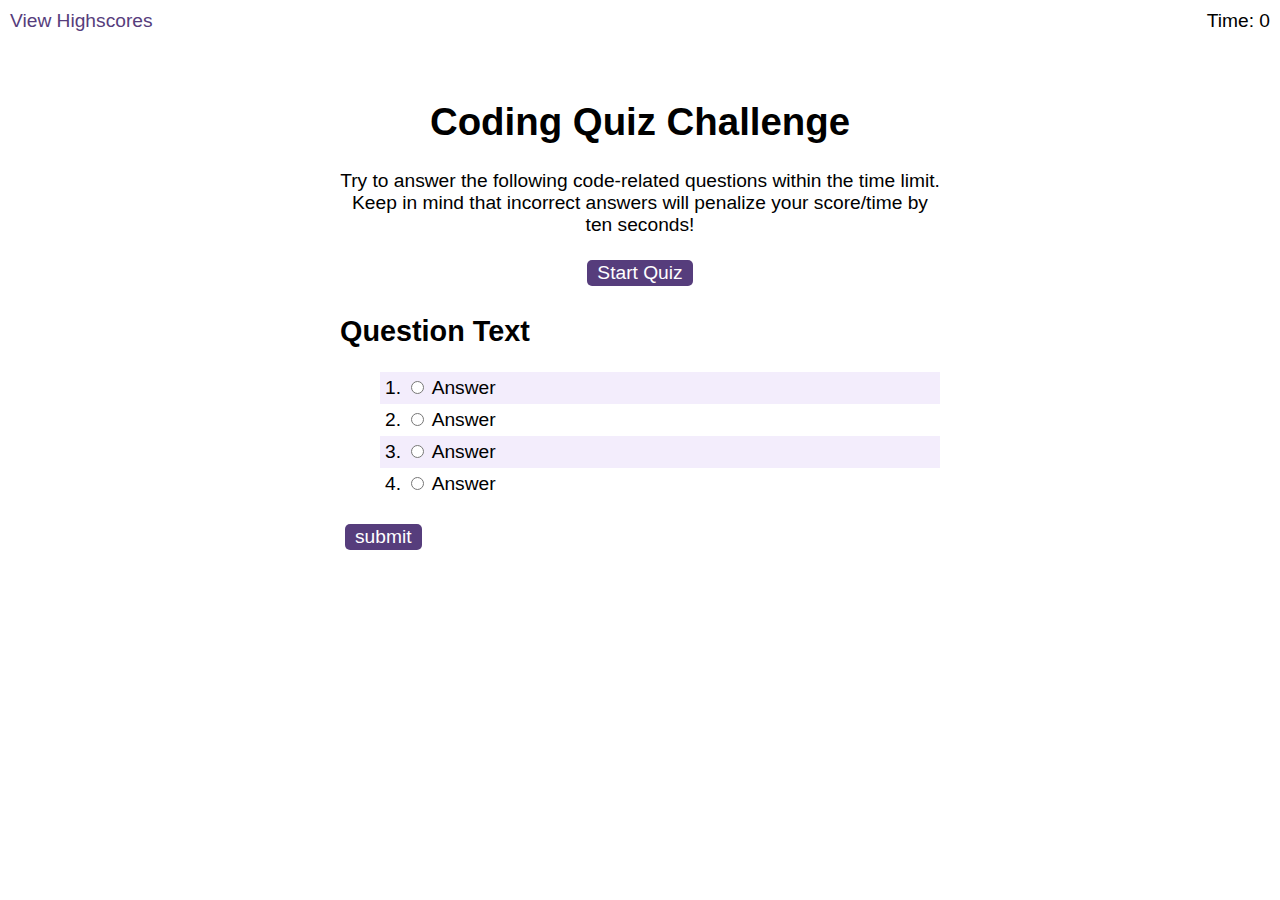
==== index.html @ 7272ae34 "Quiz data" ====
<!DOCTYPE html>
<html lang="en-gb">
  <head>
    <meta charset="UTF-8" />
    <meta name="viewport" content="width=device-width, initial-scale=1.0" />
    <meta http-equiv="X-UA-Compatible" content="ie=edge" />
    <title>Coding Quiz</title>

    <link rel="stylesheet" href="index.css" />
  </head>

  <body>
    <div class="scores"><a href="highscore.html">View Highscores</a></div>

    <div class="timer">Time: <span id="time">0</span></div>

    <div class="wrapper">
      <div id="start-screen" class="start">
        <h1>Coding Quiz Challenge</h1>
        <p>
          Try to answer the following code-related questions within the time
          limit. Keep in mind that incorrect answers will penalize your
          score/time by ten seconds!
        </p>
        <button id="start">Start Quiz</button>
      </div>


<div id="quiz">
    <div>
        <h2 id="question">Question Text</h2>
        <ul>
            <li>
                <input type="radio" name="answer" id="a" class="answer">
                <label for="a" id="a_text">Answer</label>
            </li>
            <li>
                <input type="radio" name="answer" id="b" class="answer">
                <label for="b" id="b_text">Answer</label>
            </li>
            <li>
                <input type="radio" name="answer" id="c" class="answer">
                <label for="c" id="c_text">Answer</label>
            </li>
            <li>
                <input type="radio" name="answer" id="d" class="answer">
                <label for="d" id="d_text">Answer</label>
            </li>
        </ul>
    </div>
    <button id="submit">submit</button>
</div>

      <!-- <div id="questions" class="hide">
        <h2 id="question-title"></h2>
        <div id="choices" class="choices"></div>
      </div>

      <div id="end-screen" class="hide">
        <h2>All done!</h2>
        <p>Your final score is <span id="final-score"></span>.</p>
        <p>
          Enter initials: <input type="text" id="initials" max="3" />
          <button id="submit">Submit</button>
        </p>
      </div>

      <div id="feedback" class="feedback hide"></div>
    </div> -->

    <script src="script.js"></script>
    <script src="logic.js"></script>
  </body>
</html>
---- index.css ----
body {
  font-family: Arial;
  font-size: 120%;
}

a {
  color: #563d7c;
  text-decoration: none;
  transition: color 0.1s;
}

a:hover {
  color: #8570a5;
}

button {
  display: inline-block;
  margin: 5px;
  cursor: pointer;
  font-size: 100%;
  background-color: #563d7c;
  border-radius: 5px;
  padding: 2px 10px;
  color: white;
  border: 0;
  transition: background-color 0.1s;
}

button:hover {
  background-color: #8570a5;
}

.choices button {
  display: block;
}

input[type="text"] {
  font-size: 100%;
}

ol {
  padding-left: 0px;
  max-height: 400px;
  overflow: auto;
}

li {
  padding: 5px;
  list-style: decimal inside none;
}

li:nth-child(odd) {
  background-color: #f3edfc;
}

.wrapper {
  margin: 100px auto 0 auto;
  max-width: 600px;
}

.hide {
  display: none;
}

.start {
  text-align: center;
}

.scores {
  position: absolute;
  top: 10px;
  left: 10px;
}

.feedback {
  font-style: italic;
  font-size: 120%;
  margin-top: 20px;
  padding-top: 10px;
  color: gray;
  border-top: 2px solid #ccc;
}

.timer {
  position: absolute;
  top: 10px;
  right: 10px;
}

ul {
    list-style-type: none;
}

ul li label {
    cursor: pointer;
}
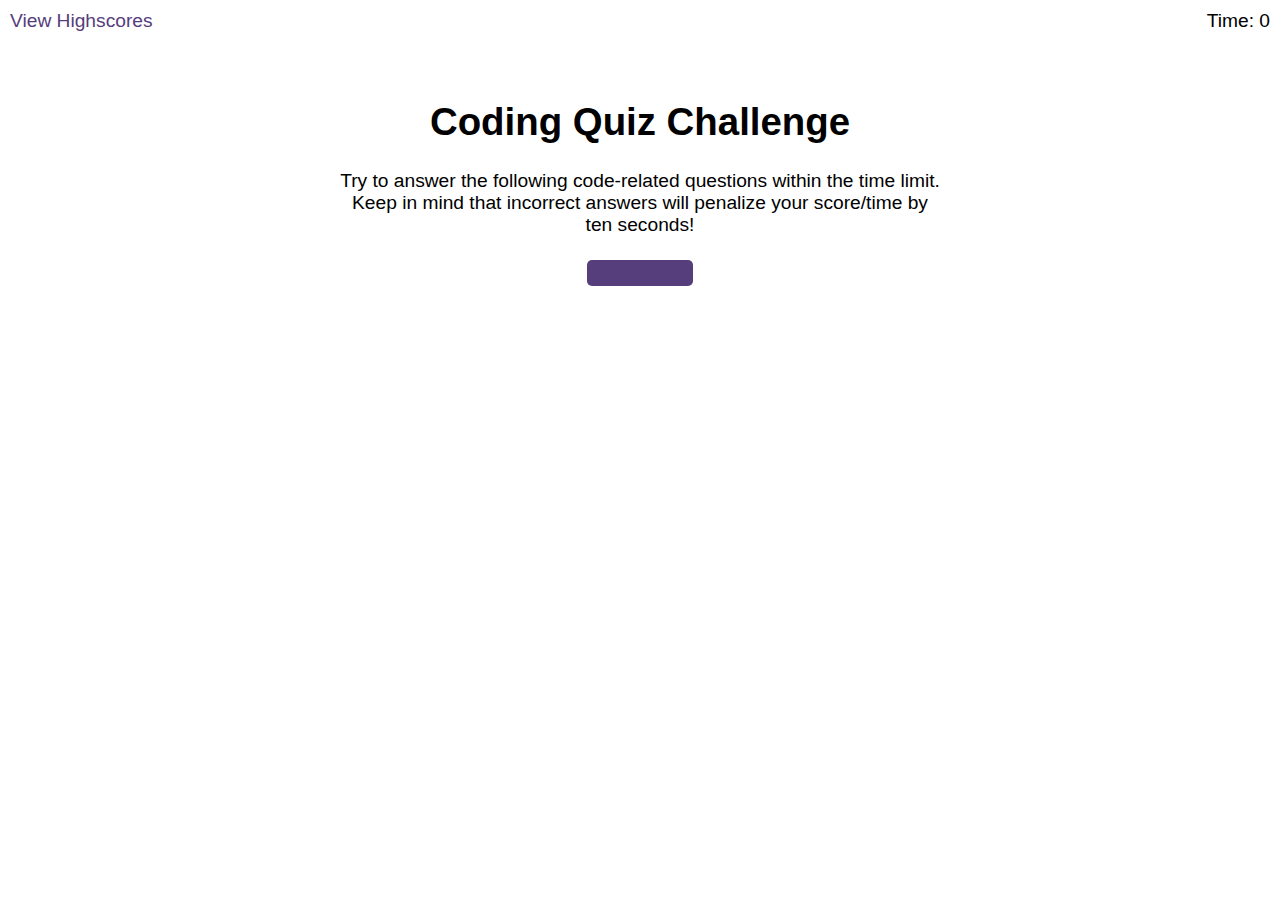
==== commit 3e329ec0: "Created new quizdata.html" ====
--- a/index.html
+++ b/index.html
@@ -22,34 +22,11 @@
           limit. Keep in mind that incorrect answers will penalize your
           score/time by ten seconds!
         </p>
-        <button id="start">Start Quiz</button>
+        <button id="start">
+            <a href="quizdata.html">Start Quiz</a>
+        </button>
       </div>
 
-
-<div id="quiz">
-    <div>
-        <h2 id="question">Question Text</h2>
-        <ul>
-            <li>
-                <input type="radio" name="answer" id="a" class="answer">
-                <label for="a" id="a_text">Answer</label>
-            </li>
-            <li>
-                <input type="radio" name="answer" id="b" class="answer">
-                <label for="b" id="b_text">Answer</label>
-            </li>
-            <li>
-                <input type="radio" name="answer" id="c" class="answer">
-                <label for="c" id="c_text">Answer</label>
-            </li>
-            <li>
-                <input type="radio" name="answer" id="d" class="answer">
-                <label for="d" id="d_text">Answer</label>
-            </li>
-        </ul>
-    </div>
-    <button id="submit">submit</button>
-</div>
 
       <!-- <div id="questions" class="hide">
         <h2 id="question-title"></h2>
